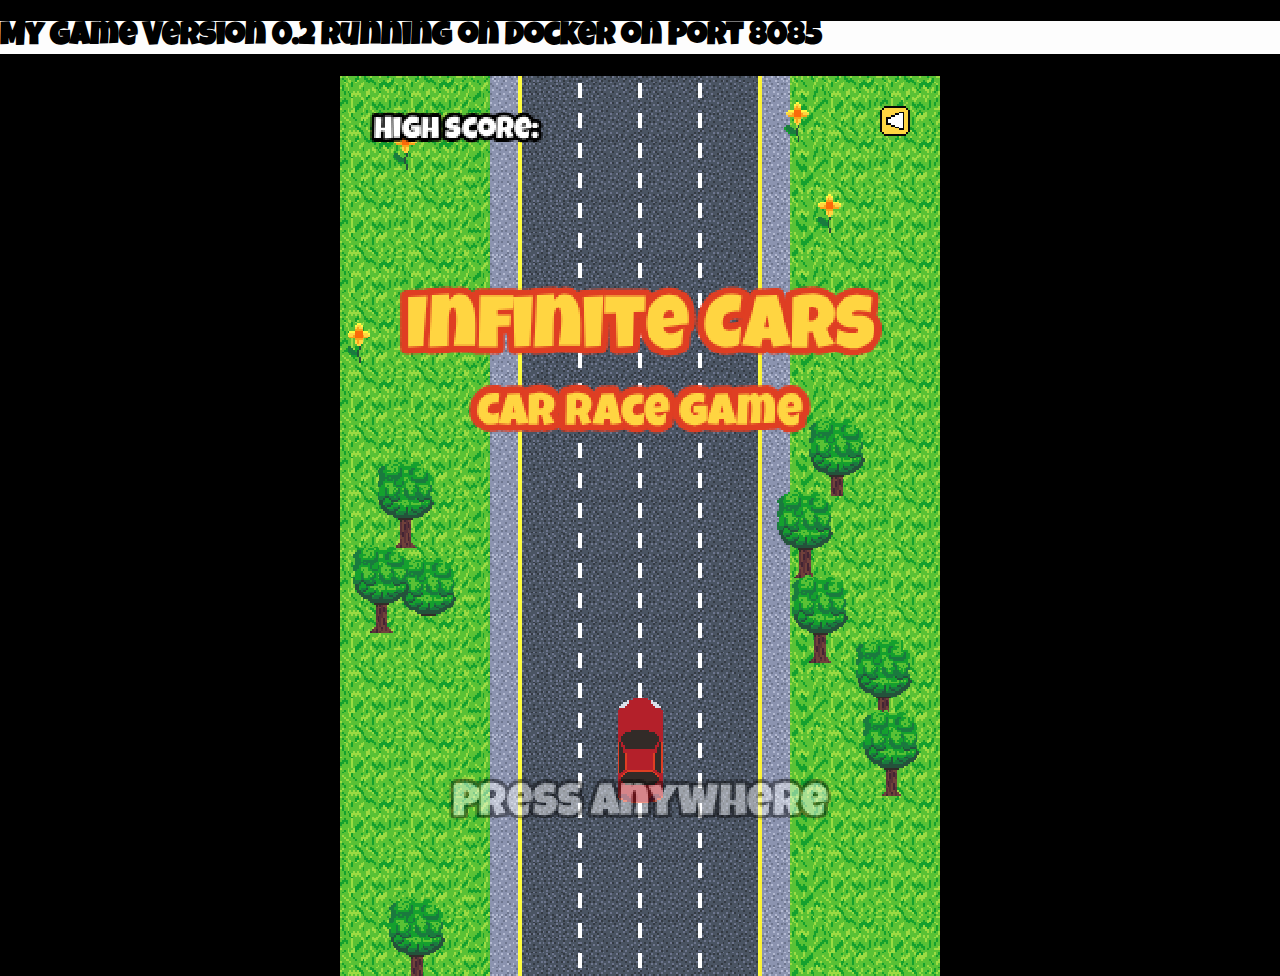
==== index.html @ b686ee3a "Deploying on jenkins server" ====
<!DOCTYPE html>
<html lang="en">
  <head>
    <meta charset="UTF-8" />
    <meta name="viewport" content="initial-scale=1.0, maximum-scale=1.0, minimum-scale=1.0, width=device-width, user-scalable=no, minimal-ui" />
		<meta name="apple-mobile-web-app-capable" content="yes" />
		<meta name="full-screen" content="yes" />
		<meta name="screen-orientation" content="portrait" />
    <title>Infinite Cars</title>
    <link rel="stylesheet" href="./styles/infinite-cars.css" />
    <script>
			console.clear();
		</script>
    <h1>My game Version 0.2 running on Docker on Port 8085 </h1>
  </head>
  <body>
    <script src="./scripts/libs/phaser.min.js"></script>
    <script type="module" src="./scripts/infinite-cars.processed.js"></script>
  </body>
</html>
---- styles/infinite-cars.css ----
@font-face {
	font-family: "Luckiest Guy";
	src: url("../assets/fonts/LuckiestGuy-Regular.ttf") format("woff2");
}

html, body {
	width: 100%;
	height: 100%;
	padding: 0;
	margin: 0;
}
h1{
	font-family: "Luckiest Guy", cursive;
	background-color: rgb(253, 253, 253)
}
body {
	font-family: "Luckiest Guy", cursive;
	background-color: #000000;
}

canvas {
	font-family: inherit;
	vertical-align: middle;
}
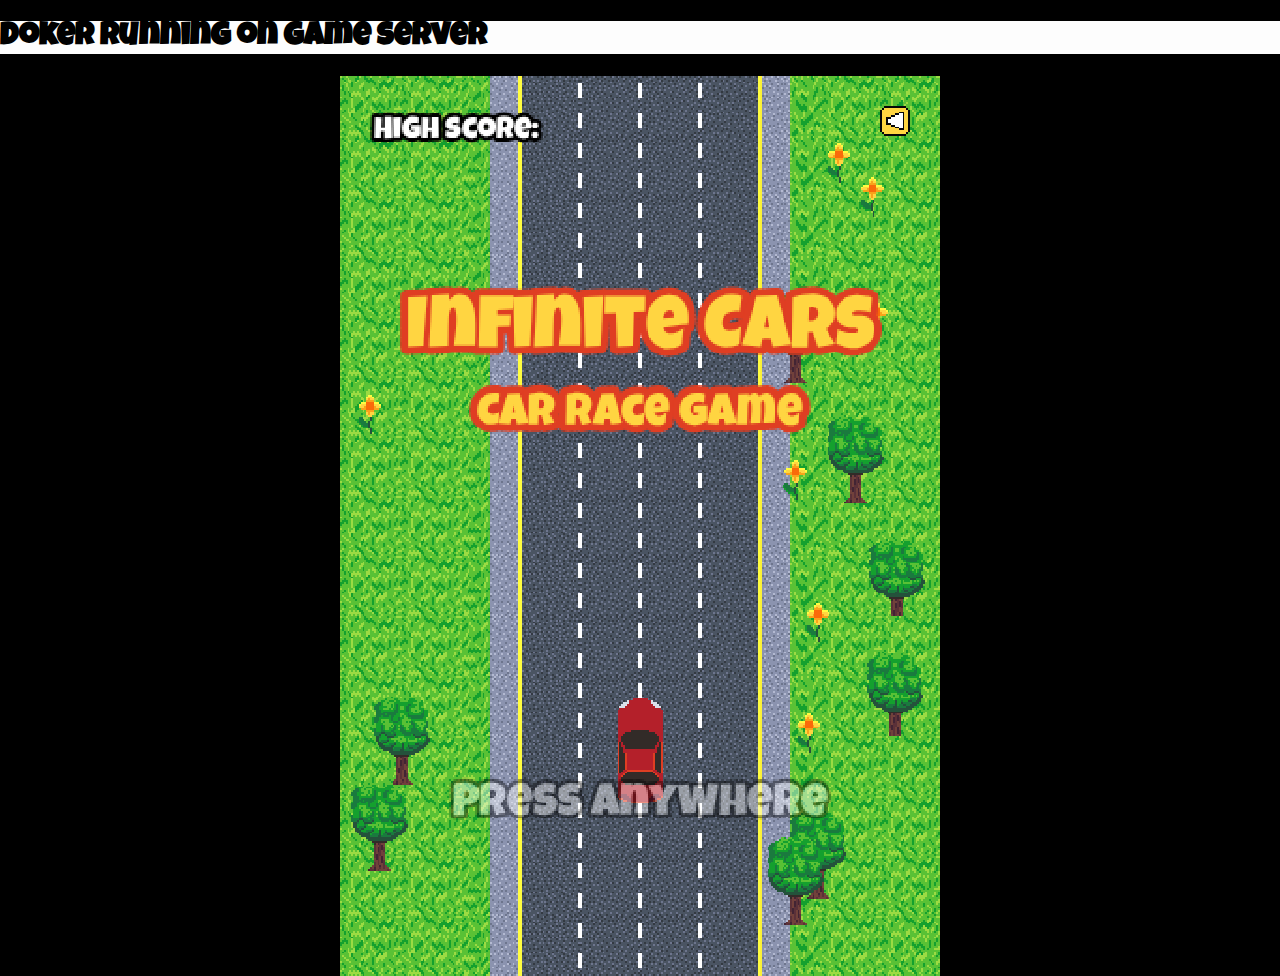
==== commit 05f53ad0: "Deploying on game server" ====
--- a/index.html
+++ b/index.html
@@ -11,7 +11,7 @@
     <script>
 			console.clear();
 		</script>
-    <h1>My game Version 0.2 running on Docker on Port 8085 </h1>
+    <h1>Doker running on game server </h1>
   </head>
   <body>
     <script src="./scripts/libs/phaser.min.js"></script>
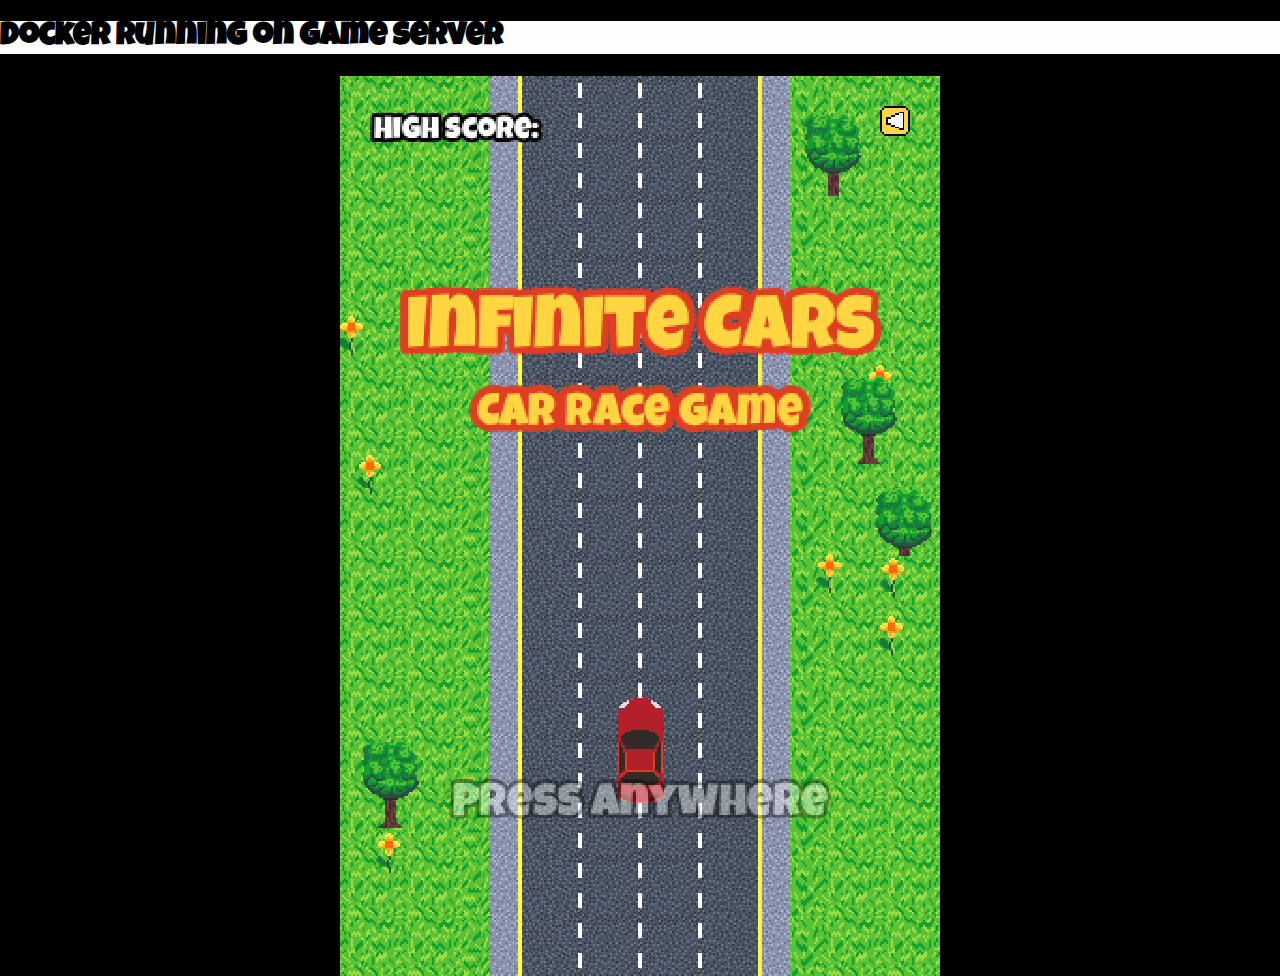
==== commit c2b61562: "Deploying on game server" ====
--- a/index.html
+++ b/index.html
@@ -11,7 +11,7 @@
     <script>
 			console.clear();
 		</script>
-    <h1>Doker running on game server </h1>
+    <h1>Docker running on game server</h1>
   </head>
   <body>
     <script src="./scripts/libs/phaser.min.js"></script>
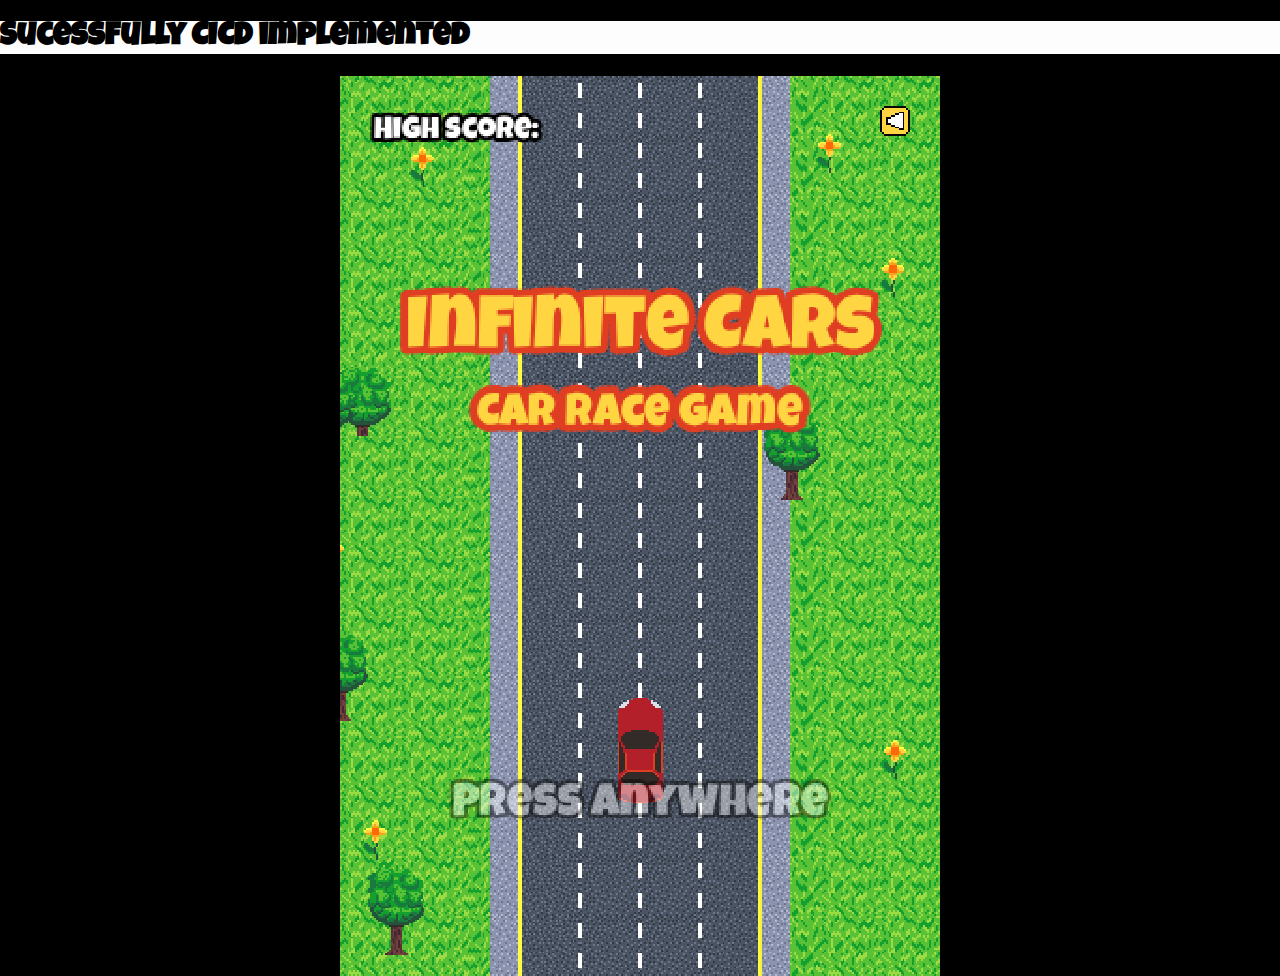
==== commit 7d0a6a1c: "Deploying on game server" ====
--- a/index.html
+++ b/index.html
@@ -11,7 +11,7 @@
     <script>
 			console.clear();
 		</script>
-    <h1>Docker running on game server</h1>
+    <h1>Sucessfully CICD implemented</h1>
   </head>
   <body>
     <script src="./scripts/libs/phaser.min.js"></script>
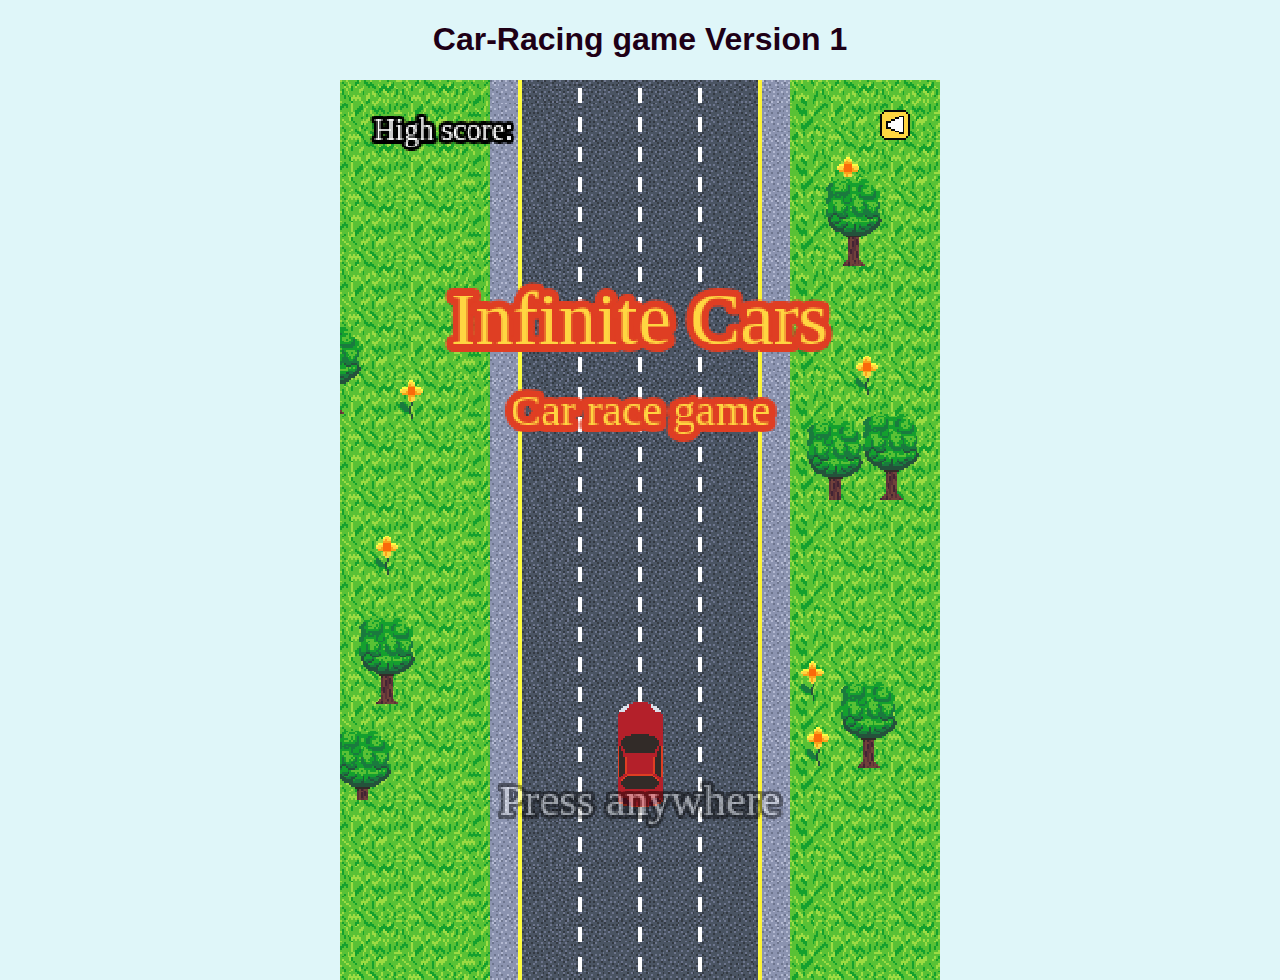
==== commit cfaf0710: "updating Version" ====
--- a/index.html
+++ b/index.html
@@ -11,7 +11,7 @@
     <script>
 			console.clear();
 		</script>
-    <h1>Sucessfully CICD implemented</h1>
+    <h1><center>Car-Racing game Version 1</center></h1>
   </head>
   <body>
     <script src="./scripts/libs/phaser.min.js"></script>
--- a/styles/infinite-cars.css
+++ b/styles/infinite-cars.css
@@ -1,5 +1,5 @@
 @font-face {
-	font-family: "Luckiest Guy";
+	font-family: Cambria, Cochin, Georgia, Times, 'Times New Roman', serif;
 	src: url("../assets/fonts/LuckiestGuy-Regular.ttf") format("woff2");
 }
 
@@ -8,14 +8,19 @@
 	height: 100%;
 	padding: 0;
 	margin: 0;
+    background-repeat: no-repeat;
+    background-position: center;
+    background-size: cover;
 }
 h1{
-	font-family: "Luckiest Guy", cursive;
-	background-color: rgb(253, 253, 253)
+	font-family: 'Trebuchet MS', 'Lucida Sans Unicode', 'Lucida Grande', 'Lucida Sans', Arial, sans-serif;
+	font-size:200%;
+	color: rgb(30, 0, 22);
+	
 }
 body {
 	font-family: "Luckiest Guy", cursive;
-	background-color: #000000;
+	background-color: rgba(217, 244, 248, 0.839);
 }
 
 canvas {
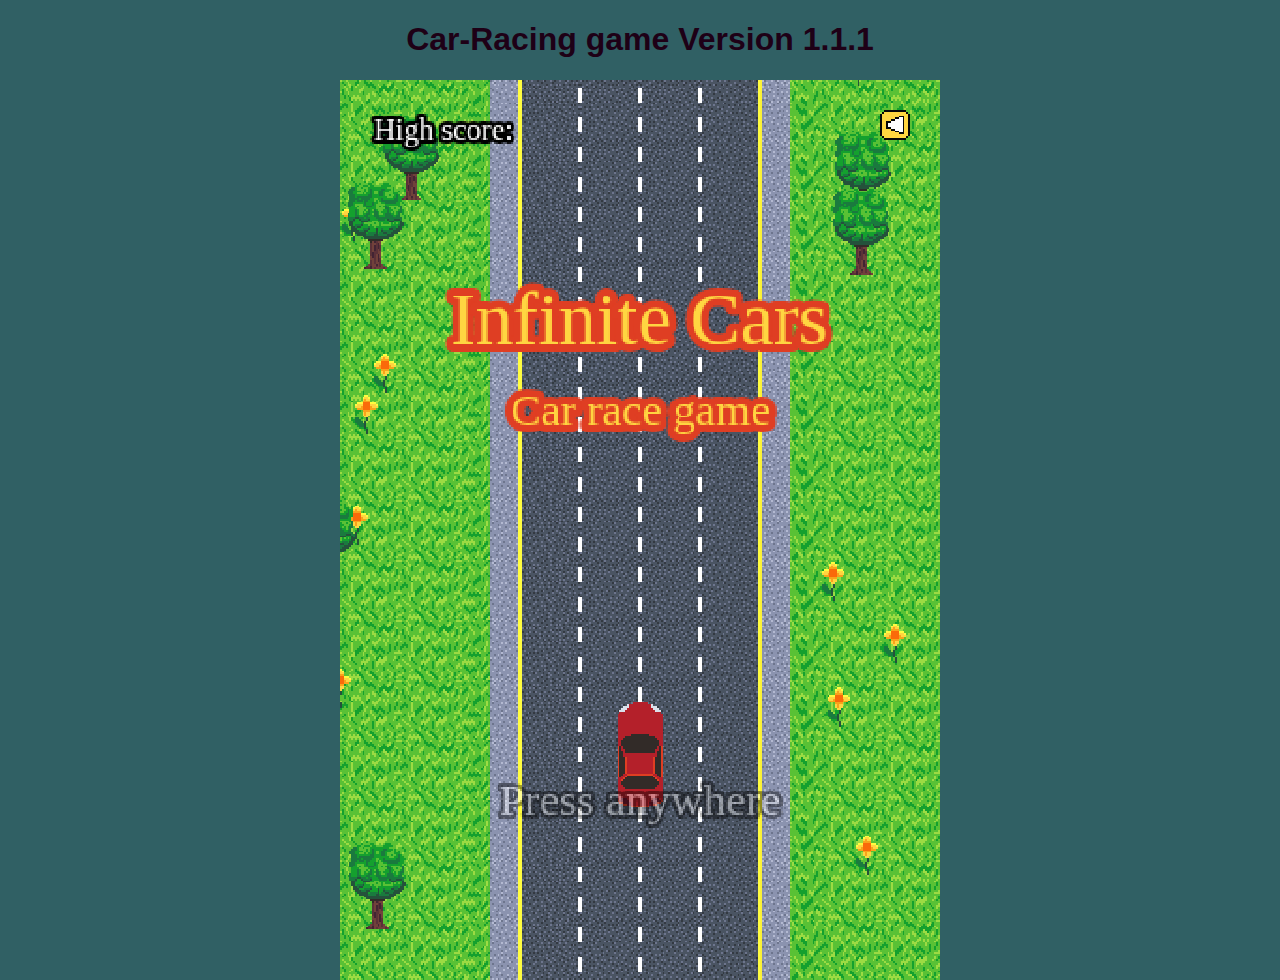
==== commit 05d9c41d: "Testing Project" ====
--- a/index.html
+++ b/index.html
@@ -11,7 +11,7 @@
     <script>
 			console.clear();
 		</script>
-    <h1><center>Car-Racing game Version 1</center></h1>
+    <h1><center>Car-Racing game Version 1.1.1</center></h1>
   </head>
   <body>
     <script src="./scripts/libs/phaser.min.js"></script>
--- a/styles/infinite-cars.css
+++ b/styles/infinite-cars.css
@@ -20,7 +20,7 @@
 }
 body {
 	font-family: "Luckiest Guy", cursive;
-	background-color: rgba(217, 244, 248, 0.839);
+	background-color: rgba(8, 66, 70, 0.839);
 }
 
 canvas {
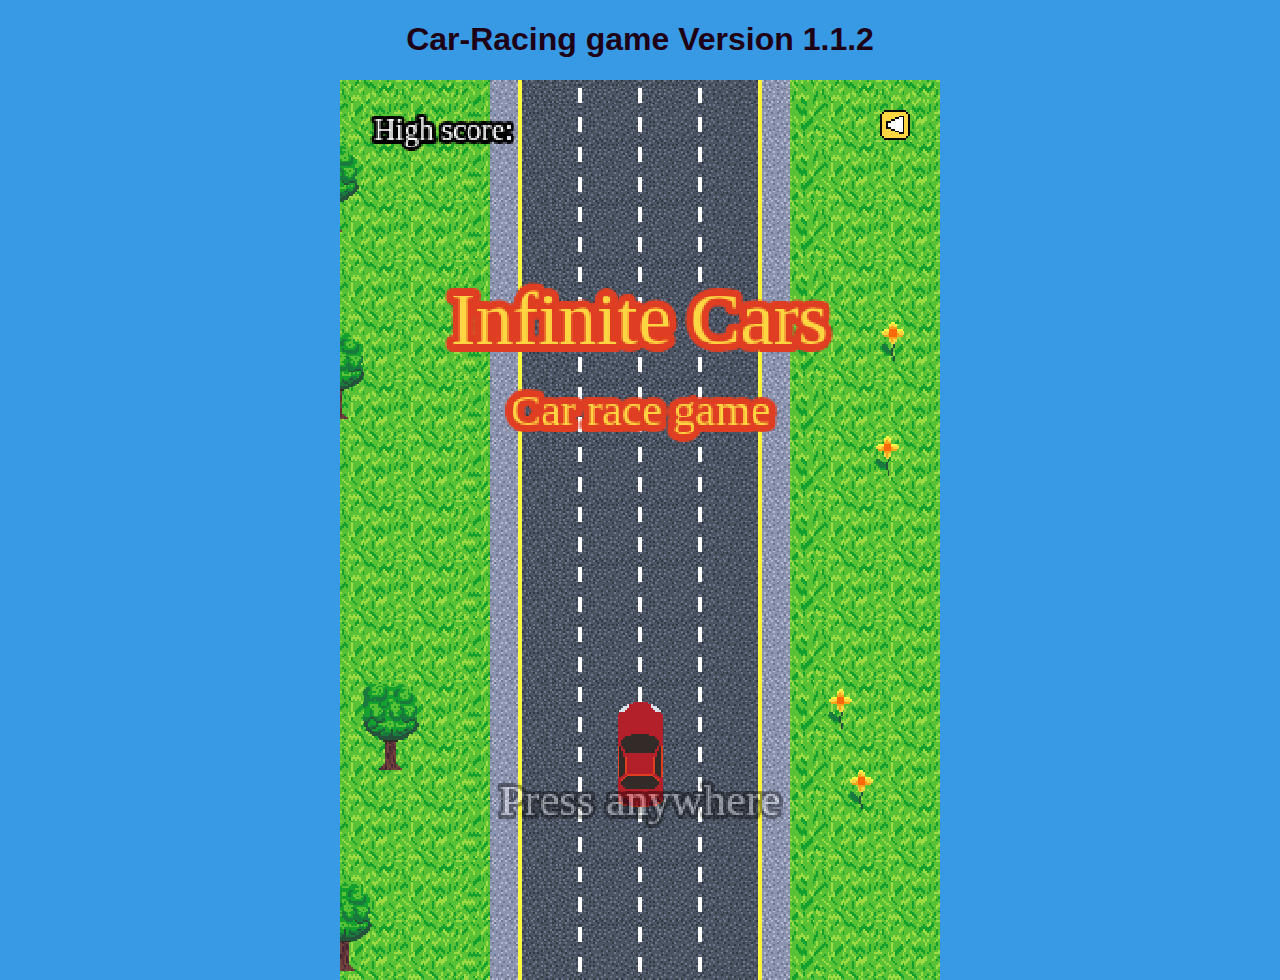
==== commit d9128710: "Testing" ====
--- a/index.html
+++ b/index.html
@@ -11,7 +11,7 @@
     <script>
 			console.clear();
 		</script>
-    <h1><center>Car-Racing game Version 1.1.1</center></h1>
+    <h1><center>Car-Racing game Version 1.1.2</center></h1>
   </head>
   <body>
     <script src="./scripts/libs/phaser.min.js"></script>
--- a/styles/infinite-cars.css
+++ b/styles/infinite-cars.css
@@ -20,7 +20,7 @@
 }
 body {
 	font-family: "Luckiest Guy", cursive;
-	background-color: rgba(8, 66, 70, 0.839);
+	background-color: rgba(18, 134, 223, 0.839);
 }
 
 canvas {
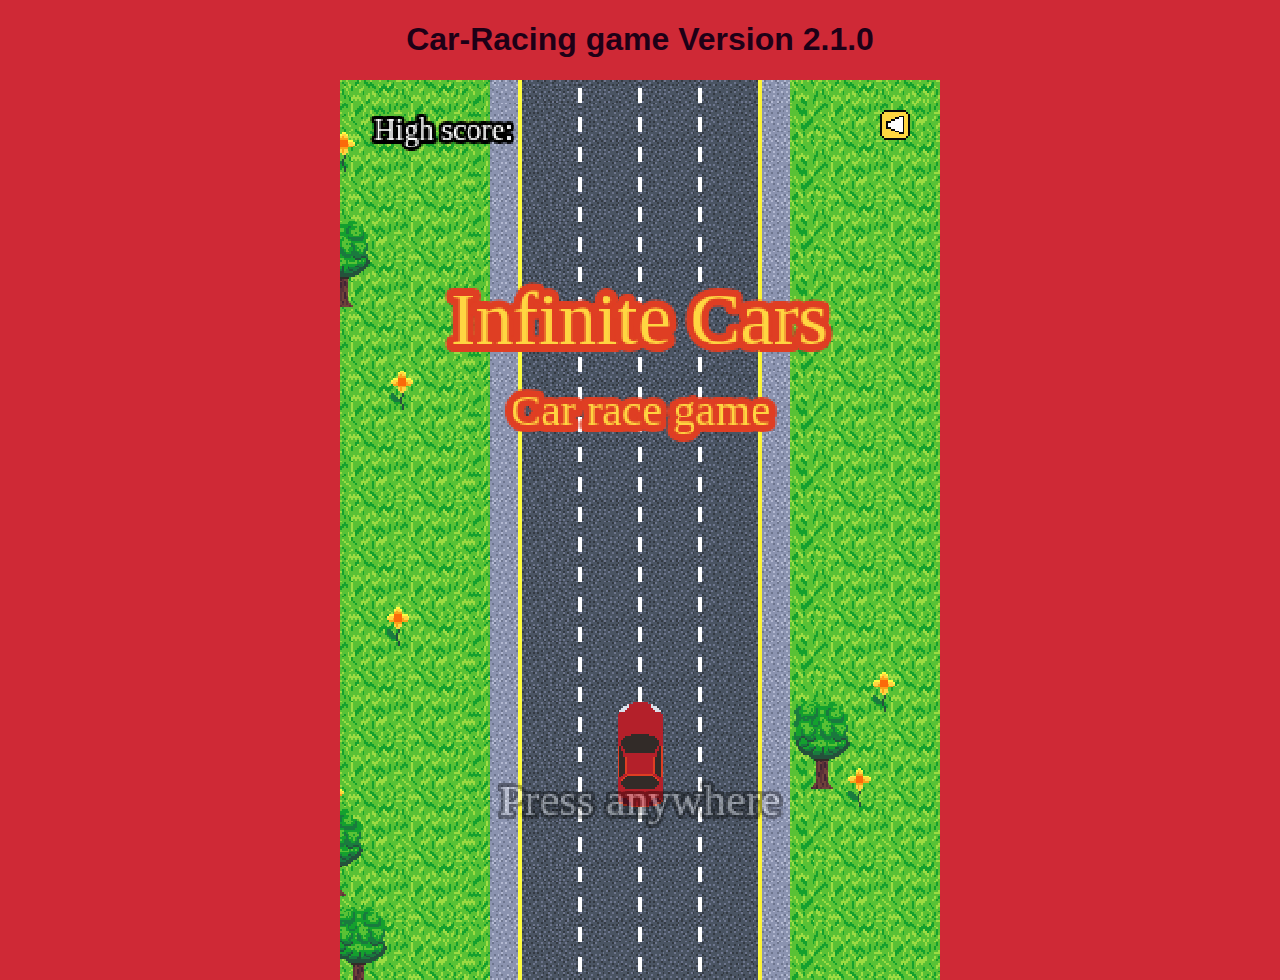
==== commit 02e32040: "Testing foe new ports" ====
--- a/index.html
+++ b/index.html
@@ -11,7 +11,7 @@
     <script>
 			console.clear();
 		</script>
-    <h1><center>Car-Racing game Version 1.1.2</center></h1>
+    <h1><center>Car-Racing game Version 2.1.0</center></h1>
   </head>
   <body>
     <script src="./scripts/libs/phaser.min.js"></script>
--- a/styles/infinite-cars.css
+++ b/styles/infinite-cars.css
@@ -20,7 +20,7 @@
 }
 body {
 	font-family: "Luckiest Guy", cursive;
-	background-color: rgba(18, 134, 223, 0.839);
+	background-color: rgba(198, 0, 16, 0.839);
 }
 
 canvas {
